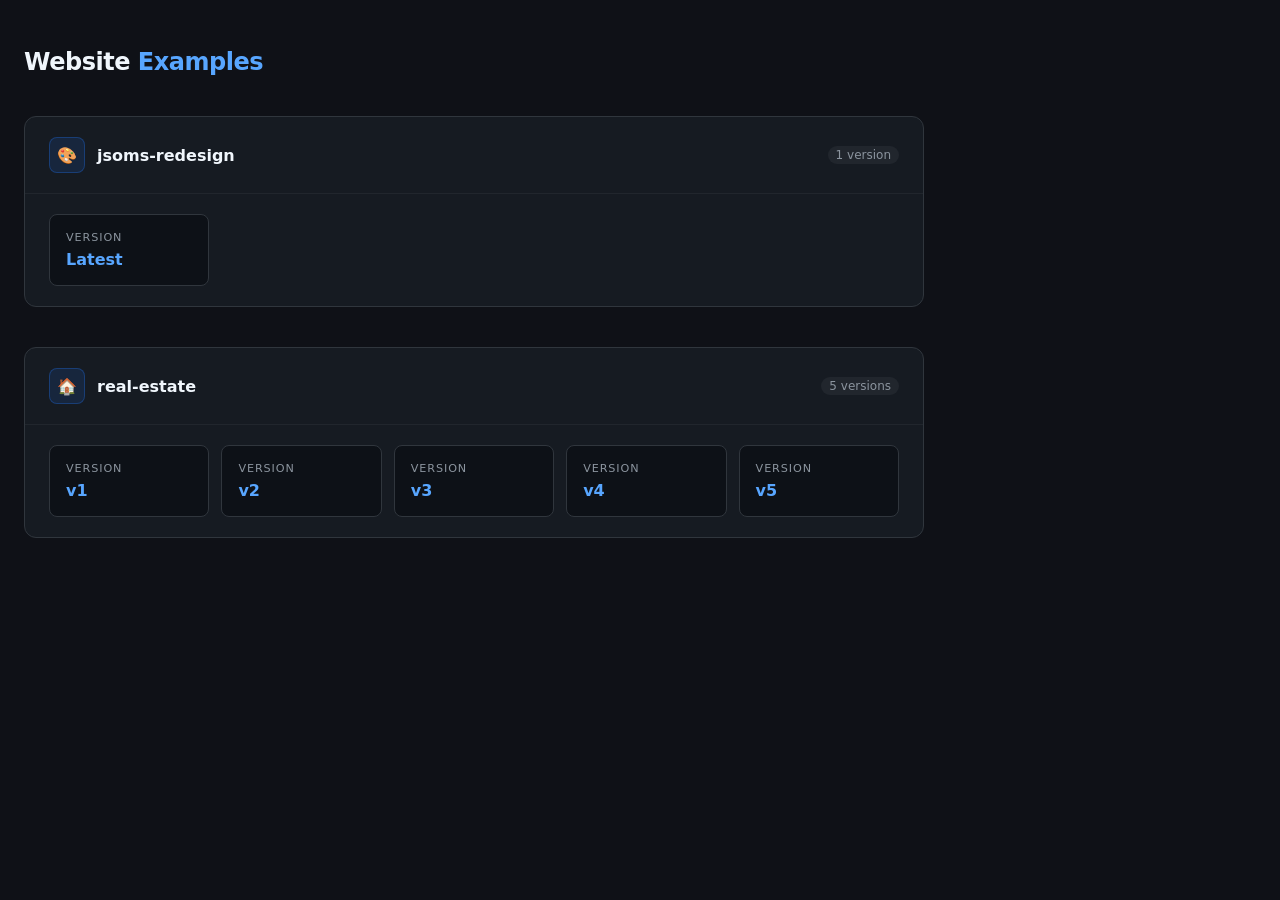
==== index.html @ 358236b5 "first commit" ====
<!DOCTYPE html>
<html lang="en">
<head>
  <meta charset="UTF-8" />
  <meta name="viewport" content="width=device-width, initial-scale=1.0" />
  <title>Website Examples</title>
  <style>
    *, *::before, *::after { box-sizing: border-box; margin: 0; padding: 0; }

    body {
      font-family: system-ui, -apple-system, sans-serif;
      background: #0f1117;
      color: #e1e4e8;
      min-height: 100vh;
      padding: 48px 24px;
    }

    h1 {
      font-size: 1.5rem;
      font-weight: 600;
      color: #f0f6fc;
      margin-bottom: 40px;
      letter-spacing: -0.02em;
    }

    h1 span {
      color: #58a6ff;
    }

    .projects {
      display: flex;
      flex-direction: column;
      gap: 40px;
      max-width: 900px;
    }

    .project {
      background: #161b22;
      border: 1px solid #30363d;
      border-radius: 12px;
      overflow: hidden;
    }

    .project-header {
      display: flex;
      align-items: center;
      gap: 12px;
      padding: 20px 24px;
      border-bottom: 1px solid #21262d;
    }

    .project-icon {
      width: 36px;
      height: 36px;
      border-radius: 8px;
      background: #1f6feb22;
      border: 1px solid #1f6feb55;
      display: flex;
      align-items: center;
      justify-content: center;
      font-size: 16px;
      flex-shrink: 0;
    }

    .project-name {
      font-size: 1rem;
      font-weight: 600;
      color: #f0f6fc;
    }

    .project-count {
      margin-left: auto;
      font-size: 0.75rem;
      color: #8b949e;
      background: #21262d;
      padding: 2px 8px;
      border-radius: 20px;
    }

    .versions {
      display: grid;
      grid-template-columns: repeat(auto-fill, minmax(160px, 1fr));
      gap: 12px;
      padding: 20px 24px;
    }

    .version-card {
      display: block;
      background: #0d1117;
      border: 1px solid #30363d;
      border-radius: 8px;
      padding: 16px;
      text-decoration: none;
      color: inherit;
      transition: border-color 0.15s, background 0.15s;
    }

    .version-card:hover {
      border-color: #58a6ff;
      background: #1f2937;
    }

    .version-label {
      font-size: 0.7rem;
      text-transform: uppercase;
      letter-spacing: 0.08em;
      color: #8b949e;
      margin-bottom: 6px;
    }

    .version-name {
      font-size: 1rem;
      font-weight: 600;
      color: #58a6ff;
    }

    .version-arrow {
      display: inline-block;
      margin-left: 4px;
      opacity: 0;
      transition: opacity 0.15s, transform 0.15s;
    }

    .version-card:hover .version-arrow {
      opacity: 1;
      transform: translateX(3px);
    }
  </style>
</head>
<body>
  <h1>Website <span>Examples</span></h1>

  <div class="projects">

    <!-- jsoms-redesign -->
    <div class="project">
      <div class="project-header">
        <div class="project-icon">🎨</div>
        <div class="project-name">jsoms-redesign</div>
        <div class="project-count">1 version</div>
      </div>
      <div class="versions">
        <a href="jsoms-redesign/index.html" class="version-card">
          <div class="version-label">version</div>
          <div class="version-name">Latest <span class="version-arrow">→</span></div>
        </a>
      </div>
    </div>

    <!-- real-estate -->
    <div class="project">
      <div class="project-header">
        <div class="project-icon">🏠</div>
        <div class="project-name">real-estate</div>
        <div class="project-count">5 versions</div>
      </div>
      <div class="versions">
        <a href="real-estate/v1/index.html" class="version-card">
          <div class="version-label">version</div>
          <div class="version-name">v1 <span class="version-arrow">→</span></div>
        </a>
        <a href="real-estate/v2/index.html" class="version-card">
          <div class="version-label">version</div>
          <div class="version-name">v2 <span class="version-arrow">→</span></div>
        </a>
        <a href="real-estate/v3/index.html" class="version-card">
          <div class="version-label">version</div>
          <div class="version-name">v3 <span class="version-arrow">→</span></div>
        </a>
        <a href="real-estate/v4/index.html" class="version-card">
          <div class="version-label">version</div>
          <div class="version-name">v4 <span class="version-arrow">→</span></div>
        </a>
        <a href="real-estate/v5/index.html" class="version-card">
          <div class="version-label">version</div>
          <div class="version-name">v5 <span class="version-arrow">→</span></div>
        </a>
      </div>
    </div>

  </div>
</body>
</html>
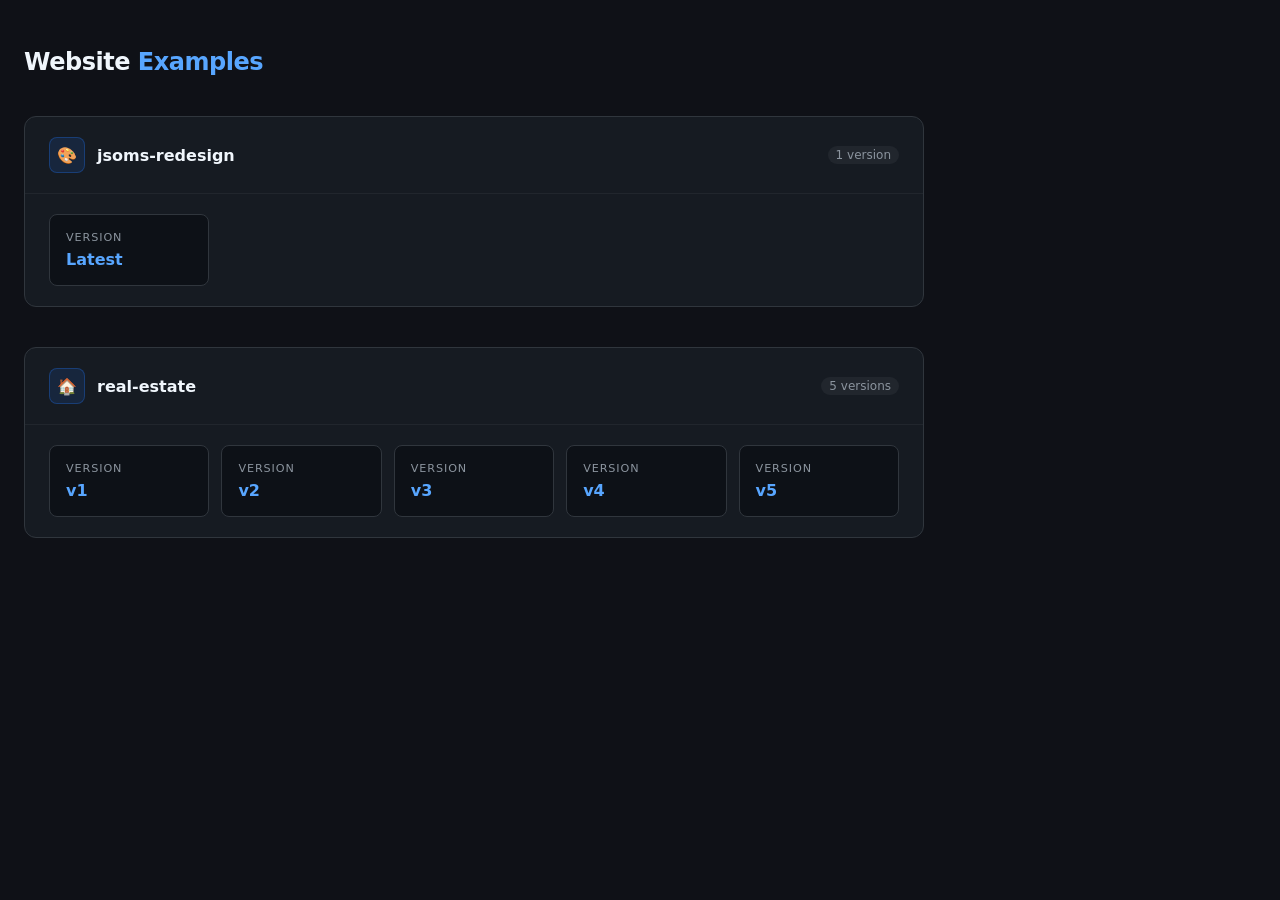
==== commit a1e53a00: "feat: add project loading functionality with status and error handling" ====
--- a/index.html
+++ b/index.html
@@ -125,59 +125,141 @@
       opacity: 1;
       transform: translateX(3px);
     }
+
+    .status {
+      color: #8b949e;
+      font-size: 0.9rem;
+      padding: 12px 0;
+    }
+
+    .error {
+      color: #f85149;
+      background: #161b22;
+      border: 1px solid #30363d;
+      border-radius: 12px;
+      padding: 20px 24px;
+      font-size: 0.875rem;
+      line-height: 1.6;
+    }
+
+    .error code {
+      background: #0d1117;
+      border: 1px solid #30363d;
+      border-radius: 4px;
+      padding: 2px 6px;
+      font-family: monospace;
+      color: #e1e4e8;
+    }
   </style>
 </head>
 <body>
   <h1>Website <span>Examples</span></h1>
 
-  <div class="projects">
-
-    <!-- jsoms-redesign -->
-    <div class="project">
-      <div class="project-header">
-        <div class="project-icon">🎨</div>
-        <div class="project-name">jsoms-redesign</div>
-        <div class="project-count">1 version</div>
-      </div>
-      <div class="versions">
-        <a href="jsoms-redesign/index.html" class="version-card">
-          <div class="version-label">version</div>
-          <div class="version-name">Latest <span class="version-arrow">→</span></div>
-        </a>
-      </div>
-    </div>
-
-    <!-- real-estate -->
-    <div class="project">
-      <div class="project-header">
-        <div class="project-icon">🏠</div>
-        <div class="project-name">real-estate</div>
-        <div class="project-count">5 versions</div>
-      </div>
-      <div class="versions">
-        <a href="real-estate/v1/index.html" class="version-card">
-          <div class="version-label">version</div>
-          <div class="version-name">v1 <span class="version-arrow">→</span></div>
-        </a>
-        <a href="real-estate/v2/index.html" class="version-card">
-          <div class="version-label">version</div>
-          <div class="version-name">v2 <span class="version-arrow">→</span></div>
-        </a>
-        <a href="real-estate/v3/index.html" class="version-card">
-          <div class="version-label">version</div>
-          <div class="version-name">v3 <span class="version-arrow">→</span></div>
-        </a>
-        <a href="real-estate/v4/index.html" class="version-card">
-          <div class="version-label">version</div>
-          <div class="version-name">v4 <span class="version-arrow">→</span></div>
-        </a>
-        <a href="real-estate/v5/index.html" class="version-card">
-          <div class="version-label">version</div>
-          <div class="version-name">v5 <span class="version-arrow">→</span></div>
-        </a>
-      </div>
-    </div>
-
+  <div class="projects" id="projects">
+    <p class="status">Loading projects...</p>
   </div>
+
+  <script>
+    // Icon mapping: keyword in project name → emoji
+    const ICONS = {
+      'real-estate': '🏠',
+      'estate':      '🏠',
+      'jsoms':       '🎨',
+      'shop':        '🛍️',
+      'portfolio':   '💼',
+      'blog':        '📝',
+      'dashboard':   '📊',
+      'auth':        '🔐',
+      'landing':     '🚀',
+      'ecommerce':   '🛒',
+    };
+
+    function getIcon(name) {
+      const lower = name.toLowerCase();
+      for (const [key, icon] of Object.entries(ICONS)) {
+        if (lower.includes(key)) return icon;
+      }
+      return '🌐';
+    }
+
+    // Returns true if the URL responds with 2xx
+    async function exists(url) {
+      try {
+        const res = await fetch(url, { method: 'HEAD' });
+        return res.ok;
+      } catch {
+        return false;
+      }
+    }
+
+    // Discover versions for a project by probing:
+    //   1. vN/index.html  (v1, v2, v3, …) — stops at first missing version
+    //   2. Falls back to direct index.html if no versioned dirs found
+    async function discoverVersions(name) {
+      const versions = [];
+
+      for (let i = 1; ; i++) {
+        const href = `${name}/v${i}/index.html`;
+        if (await exists(href)) {
+          versions.push({ label: `v${i}`, href });
+        } else {
+          break;
+        }
+      }
+
+      if (versions.length === 0 && await exists(`${name}/index.html`)) {
+        versions.push({ label: 'Latest', href: `${name}/index.html` });
+      }
+
+      return versions;
+    }
+
+    async function loadProjects() {
+      const container = document.getElementById('projects');
+
+      // Load project list from projects.json
+      let names;
+      try {
+        const res = await fetch('projects.json');
+        if (!res.ok) throw new Error(`HTTP ${res.status}`);
+        names = await res.json();
+      } catch (err) {
+        container.innerHTML = `<div class="error">Could not load <code>projects.json</code>: ${err.message}</div>`;
+        return;
+      }
+
+      // Probe all projects in parallel
+      const results = await Promise.all(
+        names.map(async name => ({ name, versions: await discoverVersions(name) }))
+      );
+
+      const projects = results.filter(p => p.versions.length > 0);
+
+      if (projects.length === 0) {
+        container.innerHTML = '<p class="status">No projects found. Check that each project folder contains an <code>index.html</code>.</p>';
+        return;
+      }
+
+      container.innerHTML = projects.map(p => `
+        <div class="project">
+          <div class="project-header">
+            <div class="project-icon">${getIcon(p.name)}</div>
+            <div class="project-name">${p.name}</div>
+            <div class="project-count">${p.versions.length} version${p.versions.length !== 1 ? 's' : ''}</div>
+          </div>
+          <div class="versions">
+            ${p.versions.map(v => `
+              <a href="${v.href}" class="version-card">
+                <div class="version-label">version</div>
+                <div class="version-name">${v.label} <span class="version-arrow">→</span></div>
+              </a>
+            `).join('')}
+          </div>
+        </div>
+      `).join('');
+    }
+
+    loadProjects();
+  </script>
 </body>
 </html>
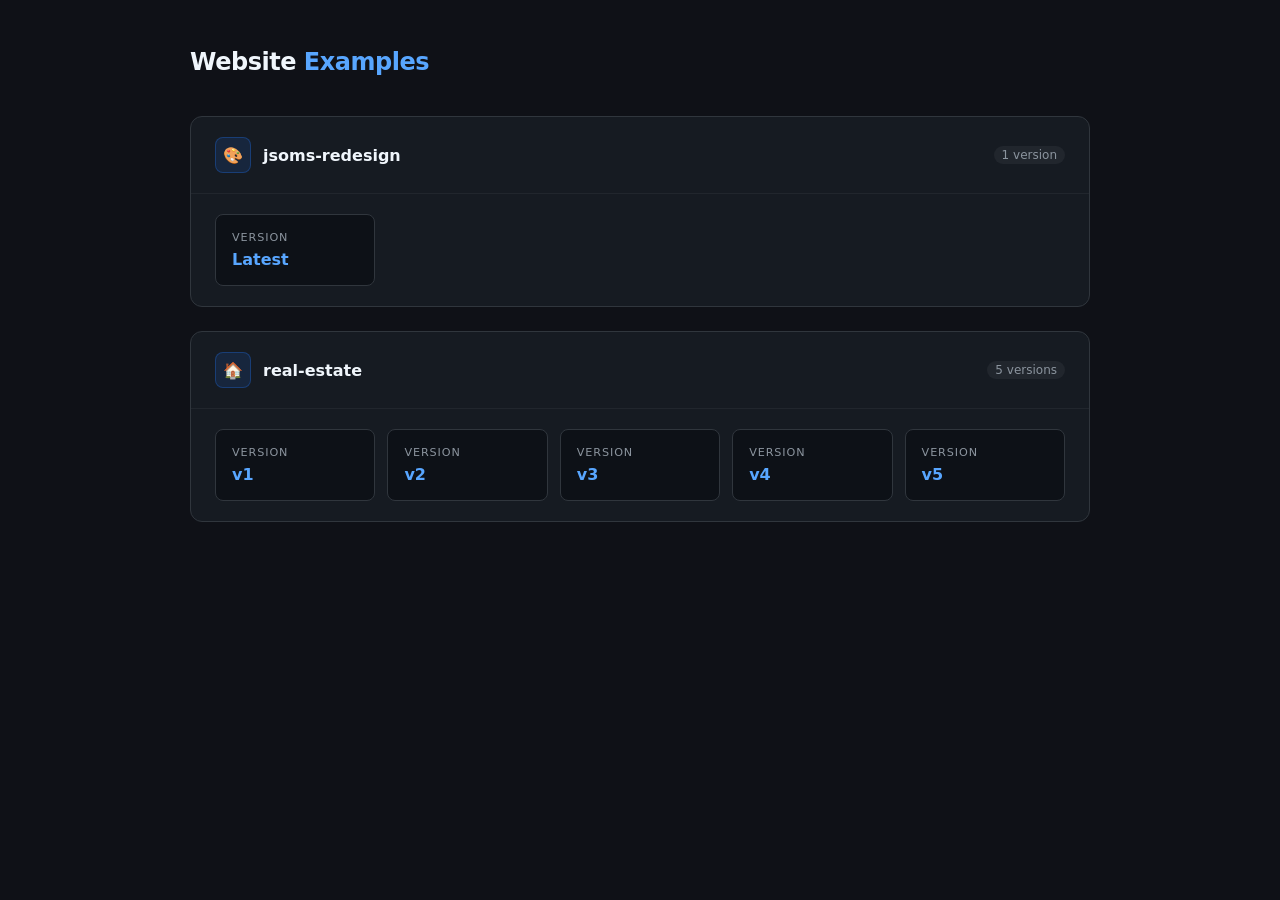
==== commit 60787bfa: "style: improve layout and spacing in index.html" ====
--- a/index.html
+++ b/index.html
@@ -15,6 +15,11 @@
       padding: 48px 24px;
     }
 
+    .container {
+      max-width: 900px;
+      margin: 0 auto;
+    }
+
     h1 {
       font-size: 1.5rem;
       font-weight: 600;
@@ -30,8 +35,7 @@
     .projects {
       display: flex;
       flex-direction: column;
-      gap: 40px;
-      max-width: 900px;
+      gap: 24px;
     }
 
     .project {
@@ -97,7 +101,7 @@
 
     .version-card:hover {
       border-color: #58a6ff;
-      background: #1f2937;
+      background: #161b22;
     }
 
     .version-label {
@@ -129,7 +133,6 @@
     .status {
       color: #8b949e;
       font-size: 0.9rem;
-      padding: 12px 0;
     }
 
     .error {
@@ -153,10 +156,12 @@
   </style>
 </head>
 <body>
-  <h1>Website <span>Examples</span></h1>
-
-  <div class="projects" id="projects">
-    <p class="status">Loading projects...</p>
+  <div class="container">
+    <h1>Website <span>Examples</span></h1>
+
+    <div class="projects" id="projects">
+      <p class="status">Loading projects...</p>
+    </div>
   </div>
 
   <script>
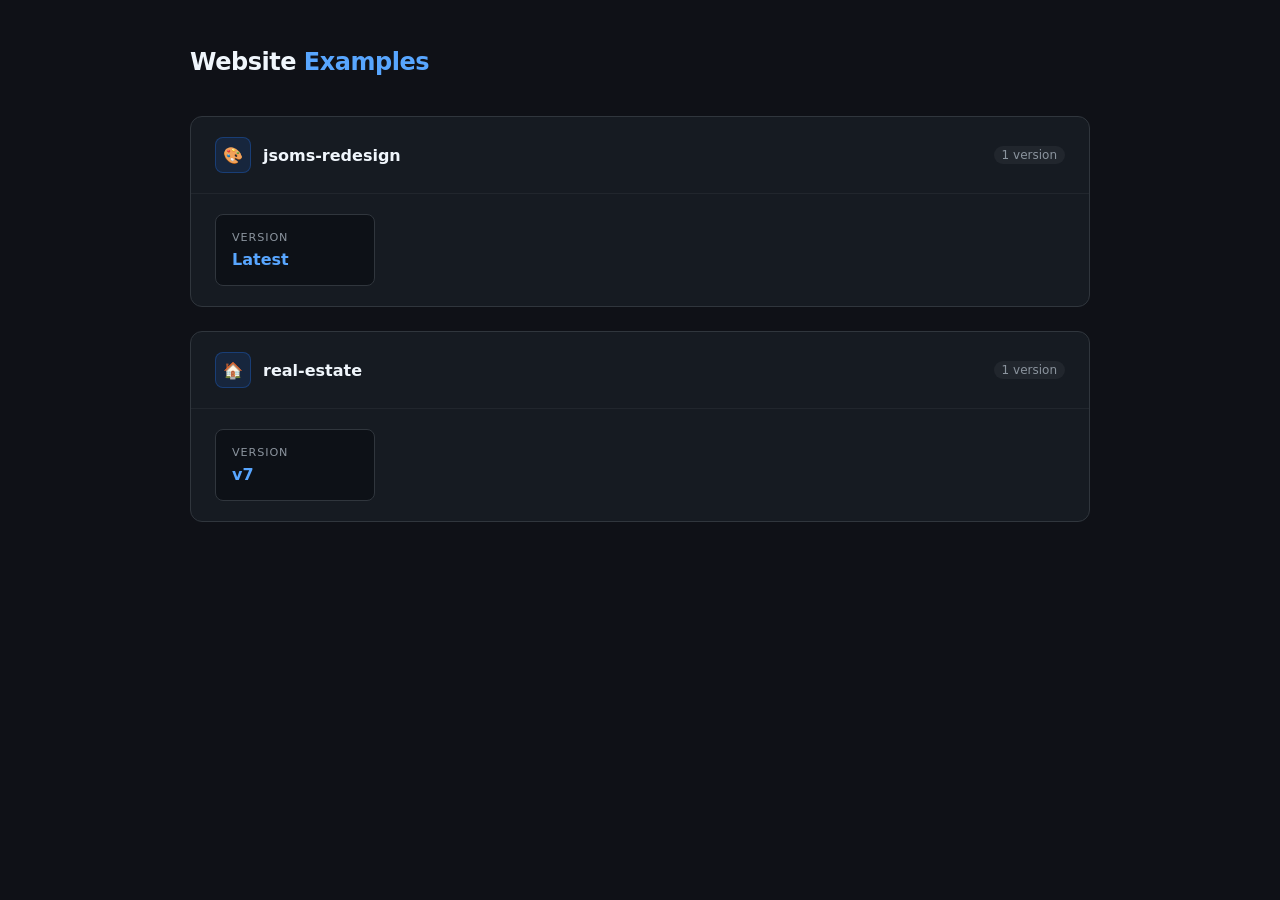
==== commit a4aba4da: "refactor: consolidate real-estate project versions into a single root directory" ====
--- a/index.html
+++ b/index.html
@@ -198,19 +198,17 @@
     }
 
     // Discover versions for a project by probing:
-    //   1. vN/index.html  (v1, v2, v3, …) — stops at first missing version
+    //   1. vN/index.html  (v1–v20) — probed in parallel, gaps are allowed
     //   2. Falls back to direct index.html if no versioned dirs found
     async function discoverVersions(name) {
-      const versions = [];
-
-      for (let i = 1; ; i++) {
-        const href = `${name}/v${i}/index.html`;
-        if (await exists(href)) {
-          versions.push({ label: `v${i}`, href });
-        } else {
-          break;
-        }
-      }
+      const MAX = 20;
+      const checks = Array.from({ length: MAX }, (_, i) => {
+        const v = i + 1;
+        const href = `${name}/v${v}/index.html`;
+        return exists(href).then(ok => ok ? { label: `v${v}`, href } : null);
+      });
+
+      const versions = (await Promise.all(checks)).filter(Boolean);
 
       if (versions.length === 0 && await exists(`${name}/index.html`)) {
         versions.push({ label: 'Latest', href: `${name}/index.html` });
